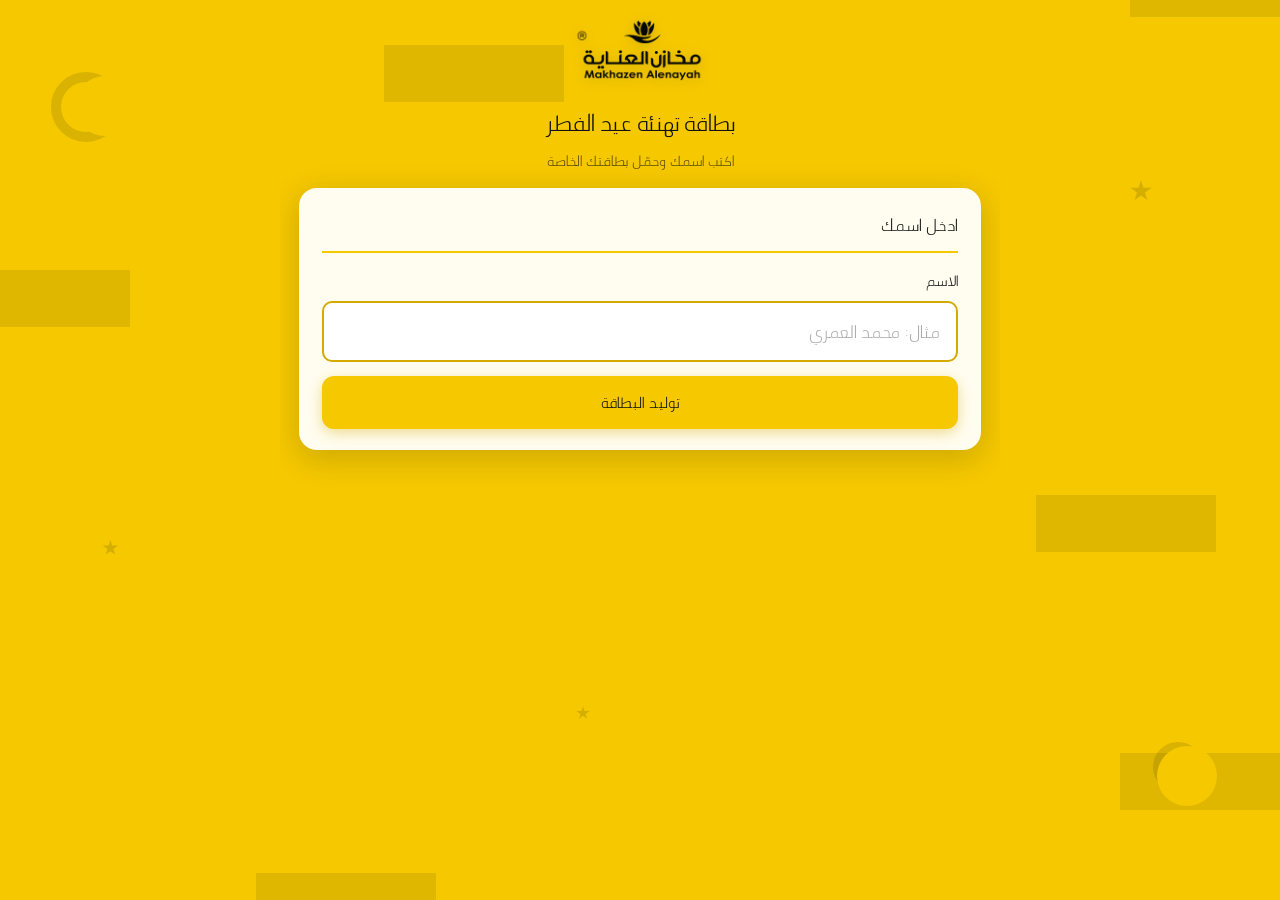
==== makhazen/index.html @ 46a2f7cf "makhazen: fix card not loading (revert card.webp→card.jpg, fix load logic + download) - revert card " ====
<!DOCTYPE html>
<html lang="ar" dir="rtl">
<head>
    <meta charset="UTF-8">
    <meta name="viewport" content="width=device-width, initial-scale=1.0">
    <title>مخازن العناية - بطاقة تهنئة عيد الفطر</title>
    <link rel="preload" href="ArbFONTS-PNU-Light.ttf" as="font" type="font/ttf" crossorigin>
    <link rel="preload" href="logob.webp" as="image">
    <link rel="stylesheet" href="styles.css">
</head>
<body>

    <!-- Decorative patterns background -->
    <div class="bg-pattern" aria-hidden="true">
        <img src="pattern-1.webp" class="pat pat-1" alt="" loading="lazy">
        <img src="pattern-2.webp" class="pat pat-2" alt="" loading="lazy">
        <img src="pattern-3.webp" class="pat pat-3" alt="" loading="lazy">
        <img src="pattern-4.webp" class="pat pat-4" alt="" loading="lazy">
        <img src="pattern-5.webp" class="pat pat-5" alt="" loading="lazy">
        <img src="pattern-6.webp" class="pat pat-6" alt="" loading="lazy">
    </div>

    <!-- Decorative crescents / stars (CSS only, no emoji) -->
    <div class="deco deco-crescent deco-c1" aria-hidden="true"></div>
    <div class="deco deco-crescent deco-c2" aria-hidden="true"></div>
    <div class="deco deco-star deco-s1" aria-hidden="true"></div>
    <div class="deco deco-star deco-s2" aria-hidden="true"></div>
    <div class="deco deco-star deco-s3" aria-hidden="true"></div>

    <div class="container">

        <!-- ══ HEADER ══ -->
        <header class="header">
            <img src="logob.webp" class="logo" alt="مخازن العناية">
            <h1 class="title">بطاقة تهنئة عيد الفطر</h1>
            <p class="subtitle">اكتب اسمك وحمّل بطاقتك الخاصة</p>
        </header>

        <!-- ══ STEP 1 : اختر الاسم ══ -->
        <div class="steps-container" id="step1">

            <div class="step active">
                <h2 class="step-title">ادخل اسمك</h2>

                <div class="name-input-group">
                    <label for="name-input">الاسم</label>
                    <input
                        id="name-input"
                        class="name-input"
                        type="text"
                        placeholder="مثال: محمد العمري"
                        autocomplete="off"
                        dir="rtl"
                    >
                </div>

<button class="btn btn-primary" onclick="generateCard()">توليد البطاقة</button>
            </div>

        </div>

        <!-- ══ STEP 2 : النتيجة (modal) ══ -->
        <div id="result-modal" class="result-modal" role="dialog" aria-modal="true" aria-label="بطاقتك جاهزة">
            <div class="result-modal-inner">
                <button class="modal-close" onclick="goBack()" aria-label="إغلاق">&#x2715;</button>
                <h2 class="step-title">بطاقتك جاهزة</h2>
                <canvas id="result-canvas" class="result-canvas"></canvas>
                <div class="action-buttons">
                    <button class="btn btn-primary" onclick="downloadCard()">تحميل البطاقة</button>
                    <button class="btn btn-secondary" onclick="goBack()">رجوع</button>
                </div>
            </div>
        </div>

    </div>

    <!-- Hidden card image used by canvas -->
    <img id="card-img" src="card.jpg" alt="" crossorigin="anonymous" style="display:none">

    <script src="script.js"></script>
</body>
</html>
---- makhazen/styles.css ----
/* ══════════════════════════════════════════════════════
   مخازن العناية – بطاقة تهنئة عيد الفطر
   Brand: Yellow #F5C800  |  Black #111111
   ══════════════════════════════════════════════════════ */

@font-face {
    font-family: 'PNUFont';
    src: url('ArbFONTS-PNU-Light.ttf') format('truetype');
    font-weight: 300 700;
    font-style: normal;
    font-display: swap;
}

/* ── Reset & tokens ── */
*, *::before, *::after { box-sizing: border-box; margin: 0; padding: 0; }

:root {
    --mk-yellow:      #F5C800;
    --mk-yellow-deep: #D4A900;
    --mk-black:       #111111;
    --mk-white:       #FFFFFF;
    --mk-card-bg:     #FFFDF0;
    --mk-shadow:      rgba(17, 17, 17, 0.18);
    --radius-card:    18px;
    --radius-btn:     12px;
    --transition:     0.3s ease;
}

/* ── Root layout: full viewport, no page scroll ── */
html, body {
    height: 100%;
    overflow: hidden;
}

body {
    font-family: 'PNUFont', 'Cairo', -apple-system, sans-serif;
    background: var(--mk-yellow);
    color: var(--mk-black);
    display: flex;
    flex-direction: column;
    position: relative;
    animation: pageOpen 0.5s cubic-bezier(.22,1,.36,1) both;
}

@keyframes pageOpen {
    from { opacity: 0; transform: scale(0.98); }
    to   { opacity: 1; transform: scale(1); }
}

/* ══ Background pattern layer ══ */
.bg-pattern {
    position: fixed;
    inset: 0;
    pointer-events: none;
    z-index: 0;
    overflow: hidden;
    opacity: 0.08;
}
.pat {
    position: absolute;
    width: 180px;
    height: auto;
    filter: brightness(0);
}
.pat-1 { top: -40px;  right: -30px; }
.pat-2 { top: 30%;    left: -50px; }
.pat-3 { bottom: 10%; right: -20px; }
.pat-4 { bottom: -30px; left: 20%; }
.pat-5 { top: 55%;    right: 5%; }
.pat-6 { top: 5%;     left: 30%; }

/* ══ CSS-only decorations: crescent + stars ══ */
.deco {
    position: fixed;
    pointer-events: none;
    z-index: 0;
}

/* Crescent = circle with inner circle overlay */
.deco-crescent {
    width: 70px;
    height: 70px;
    border-radius: 50%;
    border: 10px solid rgba(17,17,17,0.12);
    opacity: 0;
    animation: decoFadeIn 1.2s ease forwards;
}
.deco-crescent::after {
    content: '';
    position: absolute;
    top: -6px; right: -24px;
    width: 60px; height: 60px;
    border-radius: 50%;
    background: var(--mk-yellow);
}
.deco-c1 { top: 8%;  left: 4%;  animation-delay: 0.3s; }
.deco-c2 { bottom: 12%; right: 6%; width: 50px; height: 50px; animation-delay: 0.8s; }

/* Four-pointed stars */
.deco-star {
    width: 22px;
    height: 22px;
    background: rgba(17,17,17,0.14);
    clip-path: polygon(50% 0%, 61% 35%, 98% 35%, 68% 57%, 79% 91%, 50% 70%, 21% 91%, 32% 57%, 2% 35%, 39% 35%);
    opacity: 0;
    animation: decoFadeIn 1s ease forwards;
}
.deco-s1 { top: 20%;  right: 10%; animation-delay: 1.0s; }
.deco-s2 { top: 60%;  left: 8%;   animation-delay: 1.6s; width: 16px; height: 16px; }
.deco-s3 { bottom: 20%; left: 45%; animation-delay: 2.0s; width: 14px; height: 14px; }

@keyframes decoFadeIn {
    to { opacity: 1; }
}

/* ══ Main container ══ */
.container {
    position: relative;
    z-index: 1;
    flex: 1;
    display: flex;
    flex-direction: column;
    align-items: center;
    overflow-y: auto;
    scrollbar-width: none;
    padding: 1rem 1.2rem 1.2rem;
    max-width: 720px;
    width: 100%;
    margin: 0 auto;
}
.container::-webkit-scrollbar { display: none; }

/* ══ Header ══ */
.header {
    text-align: center;
    margin-bottom: 0.9rem;
    animation: slideDown 0.9s cubic-bezier(.22,1,.36,1) both;
}
.logo {
    width: 145px;
    height: auto;
    margin-bottom: 0.5rem;
    filter: drop-shadow(0 2px 6px rgba(0,0,0,0.15));
}
.title {
    font-size: 1.55rem;
    font-weight: 700;
    color: var(--mk-black);
    letter-spacing: -0.5px;
    margin-bottom: 0.15rem;
    animation: slideDown 0.9s cubic-bezier(.22,1,.36,1) both;
}
.subtitle {
    font-size: 0.95rem;
    color: rgba(17,17,17,0.65);
}

/* ══ Steps wrapper ══ */
.steps-container {
    width: 100%;
    background: var(--mk-card-bg);
    border-radius: var(--radius-card);
    padding: 1.3rem 1.4rem;
    box-shadow: 0 8px 32px var(--mk-shadow);
    display: none;
    animation: cardIn 0.6s cubic-bezier(.22,1,.36,1) both;
}
.steps-container#step1 { display: block; }

@keyframes cardIn {
    from { opacity: 0; transform: translateY(24px) scale(0.97); }
    to   { opacity: 1; transform: translateY(0)    scale(1);    }
}

/* ── Step title ── */
.step-title {
    font-size: 1.1rem;
    font-weight: 700;
    color: var(--mk-black);
    margin-bottom: 0.9rem;
    padding-bottom: 0.6rem;
    border-bottom: 2px solid var(--mk-yellow);
}

/* ── Name input ── */
.name-input-group {
    margin-bottom: 0.9rem;
}
.name-input-group label {
    display: block;
    font-size: 0.95rem;
    font-weight: 600;
    margin-bottom: 0.4rem;
    color: var(--mk-black);
}
.name-input {
    width: 100%;
    padding: 0.75rem 1rem;
    font-size: 1.15rem;
    font-family: 'PNUFont', 'Cairo', sans-serif;
    font-weight: 600;
    text-align: right;
    background: var(--mk-white);
    border: 2px solid #D4A900;
    border-radius: 10px;
    color: var(--mk-black);
    transition: border-color var(--transition), box-shadow var(--transition);
    outline: none;
}
.name-input::placeholder { color: rgba(17,17,17,0.35); }
.name-input:focus {
    border-color: var(--mk-black);
    box-shadow: 0 0 0 3px rgba(245,200,0,0.4);
}

/* ── Card preview (step 1) ── */
.preview-wrap {
    margin-bottom: 1rem;
    border-radius: 12px;
    overflow: hidden;
    box-shadow: 0 4px 16px var(--mk-shadow);
    max-width: 340px;
    margin-left: auto;
    margin-right: auto;
}
.card-preview {
    width: 100%;
    display: block;
    opacity: 0.85;
}

/* ── Result modal ── */
.result-modal {
    display: none;
    position: fixed;
    inset: 0;
    z-index: 999;
    background: rgba(0,0,0,0.65);
    align-items: center;
    justify-content: center;
    padding: 1.5rem;
}
.result-modal.open {
    display: flex;
    animation: fadeIn 0.25s ease both;
}
@keyframes fadeIn {
    from { opacity: 0; }
    to   { opacity: 1; }
}
.result-modal-inner {
    background: var(--mk-white);
    border-radius: 16px;
    padding: 1.5rem;
    width: 100%;
    max-width: 420px;
    max-height: 90vh;
    display: flex;
    flex-direction: column;
    position: relative;
    box-shadow: 0 8px 40px rgba(0,0,0,0.35);
    animation: slideUp 0.3s cubic-bezier(.22,1,.36,1) both;
}
.modal-close {
    position: absolute;
    top: 0.75rem;
    left: 0.75rem;
    width: 2rem;
    height: 2rem;
    border: none;
    background: rgba(0,0,0,0.08);
    border-radius: 50%;
    font-size: 1rem;
    line-height: 1;
    cursor: pointer;
    display: flex;
    align-items: center;
    justify-content: center;
    transition: background var(--transition);
}
.modal-close:hover { background: rgba(0,0,0,0.18); }
.result-modal-inner .result-canvas {
    flex: 1 1 auto;
    min-height: 0;
    object-fit: contain;
}
.result-modal-inner .action-buttons {
    flex-shrink: 0;
}
@keyframes slideUp {
    from { opacity: 0; transform: translateY(30px); }
    to   { opacity: 1; transform: translateY(0); }
}

/* ── Result canvas ── */
.result-canvas {
    width: 100%;
    height: auto;
    display: block;
    border-radius: 12px;
    margin-bottom: 1rem;
    box-shadow: 0 4px 20px var(--mk-shadow);
}
.result-modal.open .result-canvas {
    animation: canvasReveal 0.55s cubic-bezier(.22,1,.36,1) both;
}
@keyframes canvasReveal {
    from { opacity: 0; transform: scale(0.94); }
    to   { opacity: 1; transform: scale(1); }
}

/* ══ Buttons ══ */
.btn {
    display: inline-flex;
    align-items: center;
    justify-content: center;
    padding: 0.75rem 1.8rem;
    font-size: 1rem;
    font-family: 'PNUFont', 'Cairo', sans-serif;
    font-weight: 700;
    border: none;
    border-radius: var(--radius-btn);
    cursor: pointer;
    transition: all var(--transition);
    letter-spacing: 0.2px;
}
.btn-primary {
    width: 100%;
    background: var(--mk-yellow);
    color: var(--mk-black);
    box-shadow: 0 4px 14px rgba(212,169,0,0.4);
}
.btn-primary:hover {
    background: var(--mk-yellow-deep);
    transform: translateY(-2px);
    box-shadow: 0 6px 18px rgba(212,169,0,0.5);
}
.btn-primary:disabled {
    opacity: 0.5;
    cursor: not-allowed;
    transform: none;
}
.btn-secondary {
    width: 100%;
    background: transparent;
    color: var(--mk-black);
    border: 2px solid var(--mk-yellow-deep);
    margin-top: 0.6rem;
}
.btn-secondary:hover {
    background: rgba(245,200,0,0.15);
}

.action-buttons {
    display: flex;
    flex-direction: column;
    gap: 0;
}

/* ══ Keyframes ══ */
@keyframes slideDown {
    from { opacity: 0; transform: translateY(-20px); }
    to   { opacity: 1; transform: translateY(0); }
}

/* ══ Responsive tweaks ══ */
@media (max-width: 480px) {
    .title  { font-size: 1.25rem; }
    .logo   { width: 110px; }
    .steps-container { padding: 1rem; }
}
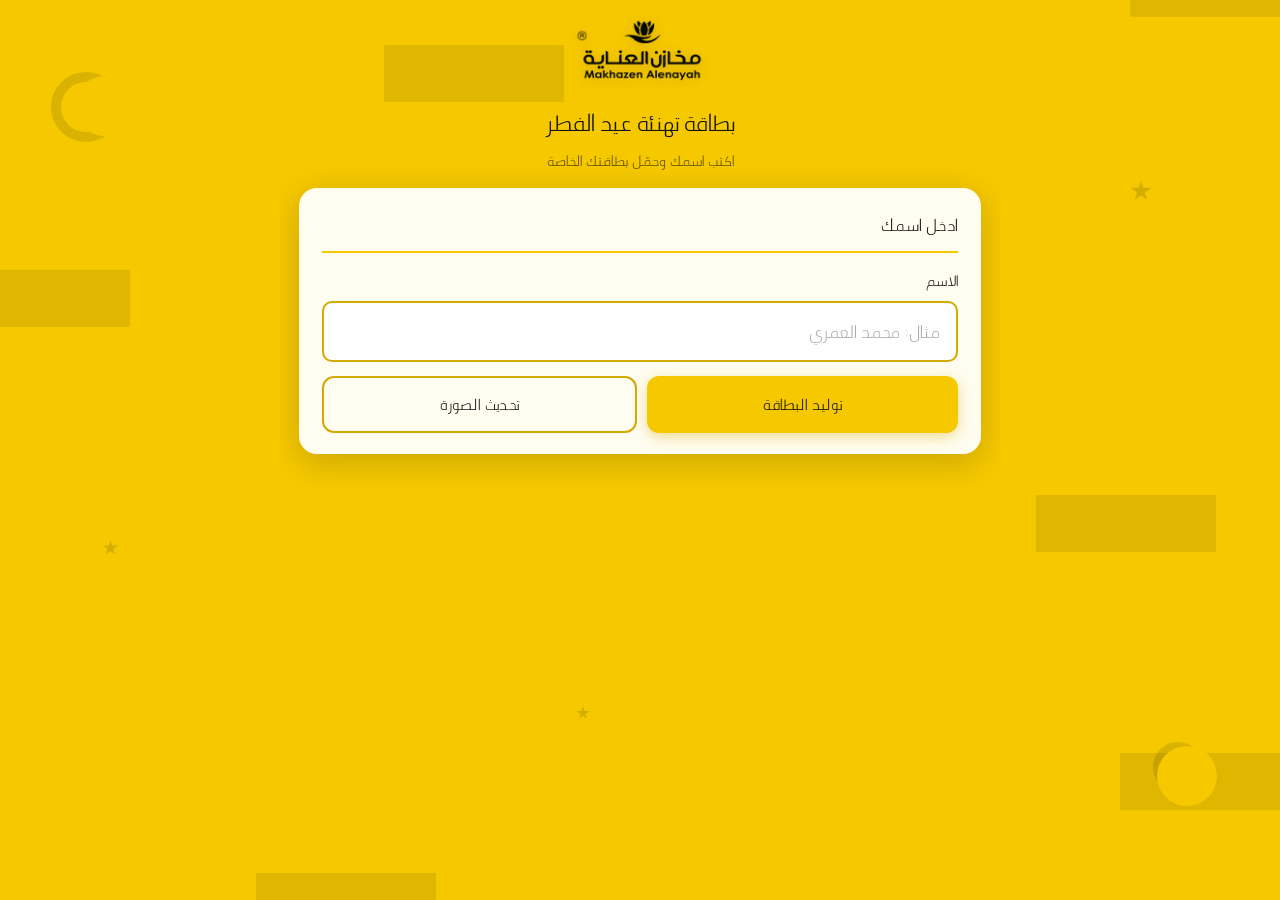
==== commit f21d1e20: "إضافة auto-shrink للخط + زرار تحديث الصورة + cache-bust لـ script.js" ====
--- a/makhazen/index.html
+++ b/makhazen/index.html
@@ -54,7 +54,10 @@
                     >
                 </div>
 
-<button class="btn btn-primary" onclick="generateCard()">توليد البطاقة</button>
+                <div class="cache-row">
+                    <button class="btn btn-primary" onclick="generateCard()">توليد البطاقة</button>
+                    <button class="btn btn-secondary" onclick="clearImageCache()">تحديث الصورة</button>
+                </div>
             </div>
 
         </div>
@@ -75,8 +78,8 @@
     </div>
 
     <!-- Hidden card image used by canvas -->
-    <img id="card-img" src="card.jpg" alt="" crossorigin="anonymous" style="display:none">
+    <img id="card-img" src="cardeid.webp" alt="" crossorigin="anonymous" style="display:none">
 
-    <script src="script.js"></script>
+    <script src="script.js?v=2"></script>
 </body>
 </html>
--- a/makhazen/styles.css
+++ b/makhazen/styles.css
@@ -357,6 +357,14 @@
     gap: 0;
 }
 
+.cache-row {
+    display: flex;
+    gap: 0.6rem;
+    width: 100%;
+}
+.cache-row .btn-primary  { flex: 1; width: auto; }
+.cache-row .btn-secondary { flex: 1; width: auto; margin-top: 0; }
+
 /* ══ Keyframes ══ */
 @keyframes slideDown {
     from { opacity: 0; transform: translateY(-20px); }
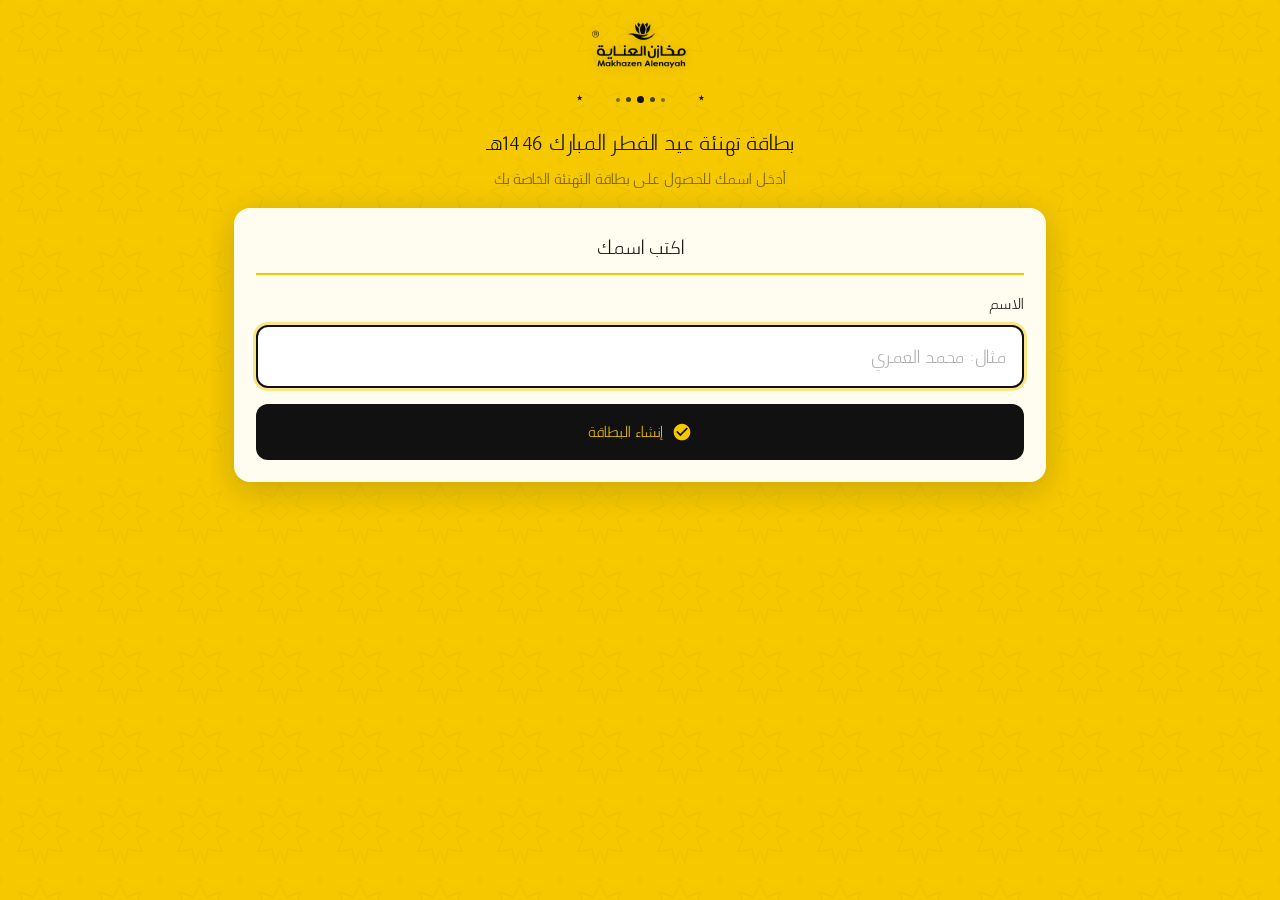
==== commit c03560cc: "إعادة بناء مخازن على هيكل wida (step1/step2 inline، animations، هوية مخازن)" ====
--- a/makhazen/index.html
+++ b/makhazen/index.html
@@ -10,76 +10,91 @@
 </head>
 <body>
 
-    <!-- Decorative patterns background -->
-    <div class="bg-pattern" aria-hidden="true">
-        <img src="pattern-1.webp" class="pat pat-1" alt="" loading="lazy">
-        <img src="pattern-2.webp" class="pat pat-2" alt="" loading="lazy">
-        <img src="pattern-3.webp" class="pat pat-3" alt="" loading="lazy">
-        <img src="pattern-4.webp" class="pat pat-4" alt="" loading="lazy">
-        <img src="pattern-5.webp" class="pat pat-5" alt="" loading="lazy">
-        <img src="pattern-6.webp" class="pat pat-6" alt="" loading="lazy">
-    </div>
-
-    <!-- Decorative crescents / stars (CSS only, no emoji) -->
-    <div class="deco deco-crescent deco-c1" aria-hidden="true"></div>
-    <div class="deco deco-crescent deco-c2" aria-hidden="true"></div>
-    <div class="deco deco-star deco-s1" aria-hidden="true"></div>
-    <div class="deco deco-star deco-s2" aria-hidden="true"></div>
-    <div class="deco deco-star deco-s3" aria-hidden="true"></div>
-
     <div class="container">
 
         <!-- ══ HEADER ══ -->
-        <header class="header">
+        <div class="header">
             <img src="logob.webp" class="logo" alt="مخازن العناية">
-            <h1 class="title">بطاقة تهنئة عيد الفطر</h1>
-            <p class="subtitle">اكتب اسمك وحمّل بطاقتك الخاصة</p>
-        </header>
 
-        <!-- ══ STEP 1 : اختر الاسم ══ -->
-        <div class="steps-container" id="step1">
+            <div class="eid-deco" aria-hidden="true">
+                <svg class="eid-crescent" viewBox="0 0 60 60" xmlns="http://www.w3.org/2000/svg">
+                    <path d="M38 10 A20 20 0 1 0 38 50 A14 14 0 1 1 38 10Z" fill="currentColor"/>
+                    <polygon points="47,18 48.5,23 53.5,23 49.5,26 51,31 47,28 43,31 44.5,26 40.5,23 45.5,23" fill="currentColor"/>
+                </svg>
+                <span class="eid-dots">
+                    <span></span><span></span><span></span>
+                    <span></span><span></span>
+                </span>
+                <svg class="eid-crescent eid-crescent--flip" viewBox="0 0 60 60" xmlns="http://www.w3.org/2000/svg">
+                    <path d="M38 10 A20 20 0 1 0 38 50 A14 14 0 1 1 38 10Z" fill="currentColor"/>
+                    <polygon points="47,18 48.5,23 53.5,23 49.5,26 51,31 47,28 43,31 44.5,26 40.5,23 45.5,23" fill="currentColor"/>
+                </svg>
+            </div>
 
-            <div class="step active">
-                <h2 class="step-title">ادخل اسمك</h2>
+            <h1 class="title">بطاقة تهنئة عيد الفطر المبارك 1446هـ</h1>
+            <p class="subtitle">أدخل اسمك للحصول على بطاقة التهنئة الخاصة بك</p>
+        </div>
+
+        <!-- ══ STEPS ══ -->
+        <div class="steps-container">
+
+            <!-- Step 1: Name input -->
+            <div class="step active" id="step1">
+                <h2 class="step-title">اكتب اسمك</h2>
 
                 <div class="name-input-group">
                     <label for="name-input">الاسم</label>
                     <input
+                        type="text"
                         id="name-input"
                         class="name-input"
-                        type="text"
                         placeholder="مثال: محمد العمري"
                         autocomplete="off"
                         dir="rtl"
+                        autofocus
                     >
                 </div>
 
-                <div class="cache-row">
-                    <button class="btn btn-primary" onclick="generateCard()">توليد البطاقة</button>
-                    <button class="btn btn-secondary" onclick="clearImageCache()">تحديث الصورة</button>
+                <button class="btn btn-primary" onclick="generateCard()">
+                    <svg width="20" height="20" viewBox="0 0 24 24" fill="currentColor">
+                        <path d="M12 2C6.48 2 2 6.48 2 12s4.48 10 10 10 10-4.48 10-10S17.52 2 12 2zm-2 15l-5-5 1.41-1.41L10 14.17l7.59-7.59L19 8l-9 9z"/>
+                    </svg>
+                    إنشاء البطاقة
+                </button>
+            </div>
+
+            <!-- Step 2: Result -->
+            <div class="step" id="step2">
+                <h2 class="step-title">بطاقتك جاهزة!</h2>
+
+                <div class="result-container">
+                    <div class="canvas-wrapper">
+                        <canvas id="result-canvas"></canvas>
+                    </div>
+
+                    <div class="buttons-row">
+                        <button class="btn btn-secondary" onclick="goBack()">
+                            <svg width="20" height="20" viewBox="0 0 24 24" fill="currentColor">
+                                <path d="M20 11H7.83l5.59-5.59L12 4l-8 8 8 8 1.41-1.41L7.83 13H20v-2z"/>
+                            </svg>
+                            رجوع
+                        </button>
+                        <button class="btn btn-primary" onclick="downloadCard()">
+                            <svg width="20" height="20" viewBox="0 0 24 24" fill="currentColor">
+                                <path d="M19 12v7H5v-7H3v7c0 1.1.9 2 2 2h14c1.1 0 2-.9 2-2v-7h-2zm-6 .67l2.59-2.58L17 11.5l-5 5-5-5 1.41-1.41L11 12.67V3h2z"/>
+                            </svg>
+                            تحميل البطاقة
+                        </button>
+                    </div>
                 </div>
             </div>
 
         </div>
-
-        <!-- ══ STEP 2 : النتيجة (modal) ══ -->
-        <div id="result-modal" class="result-modal" role="dialog" aria-modal="true" aria-label="بطاقتك جاهزة">
-            <div class="result-modal-inner">
-                <button class="modal-close" onclick="goBack()" aria-label="إغلاق">&#x2715;</button>
-                <h2 class="step-title">بطاقتك جاهزة</h2>
-                <canvas id="result-canvas" class="result-canvas"></canvas>
-                <div class="action-buttons">
-                    <button class="btn btn-primary" onclick="downloadCard()">تحميل البطاقة</button>
-                    <button class="btn btn-secondary" onclick="goBack()">رجوع</button>
-                </div>
-            </div>
-        </div>
-
     </div>
 
     <!-- Hidden card image used by canvas -->
-    <img id="card-img" src="cardeid.webp" alt="" crossorigin="anonymous" style="display:none">
+    <img id="card-img" class="hidden" src="cardeid.webp" alt="" crossorigin="anonymous">
 
-    <script src="script.js?v=2"></script>
+    <script src="script.js?v=5"></script>
 </body>
 </html>
--- a/makhazen/styles.css
+++ b/makhazen/styles.css
@@ -11,8 +11,11 @@
     font-display: swap;
 }
 
-/* ── Reset & tokens ── */
-*, *::before, *::after { box-sizing: border-box; margin: 0; padding: 0; }
+* {
+    margin: 0;
+    padding: 0;
+    box-sizing: border-box;
+}
 
 :root {
     --mk-yellow:      #F5C800;
@@ -21,359 +24,298 @@
     --mk-white:       #FFFFFF;
     --mk-card-bg:     #FFFDF0;
     --mk-shadow:      rgba(17, 17, 17, 0.18);
-    --radius-card:    18px;
-    --radius-btn:     12px;
-    --transition:     0.3s ease;
-}
-
-/* ── Root layout: full viewport, no page scroll ── */
-html, body {
-    height: 100%;
-    overflow: hidden;
 }
 
 body {
     font-family: 'PNUFont', 'Cairo', -apple-system, sans-serif;
     background: var(--mk-yellow);
     color: var(--mk-black);
+    height: 100dvh;
+    overflow: hidden;
+    line-height: 1.6;
+    position: relative;
     display: flex;
     flex-direction: column;
-    position: relative;
-    animation: pageOpen 0.5s cubic-bezier(.22,1,.36,1) both;
-}
-
-@keyframes pageOpen {
-    from { opacity: 0; transform: scale(0.98); }
-    to   { opacity: 1; transform: scale(1); }
-}
-
-/* ══ Background pattern layer ══ */
-.bg-pattern {
+}
+
+/* ── Islamic geometric background pattern ── */
+body::before {
+    content: '';
     position: fixed;
     inset: 0;
     pointer-events: none;
     z-index: 0;
-    overflow: hidden;
-    opacity: 0.08;
-}
-.pat {
-    position: absolute;
-    width: 180px;
-    height: auto;
-    filter: brightness(0);
-}
-.pat-1 { top: -40px;  right: -30px; }
-.pat-2 { top: 30%;    left: -50px; }
-.pat-3 { bottom: 10%; right: -20px; }
-.pat-4 { bottom: -30px; left: 20%; }
-.pat-5 { top: 55%;    right: 5%; }
-.pat-6 { top: 5%;     left: 30%; }
-
-/* ══ CSS-only decorations: crescent + stars ══ */
-.deco {
-    position: fixed;
-    pointer-events: none;
-    z-index: 0;
-}
-
-/* Crescent = circle with inner circle overlay */
-.deco-crescent {
-    width: 70px;
-    height: 70px;
-    border-radius: 50%;
-    border: 10px solid rgba(17,17,17,0.12);
-    opacity: 0;
-    animation: decoFadeIn 1.2s ease forwards;
-}
-.deco-crescent::after {
-    content: '';
-    position: absolute;
-    top: -6px; right: -24px;
-    width: 60px; height: 60px;
-    border-radius: 50%;
-    background: var(--mk-yellow);
-}
-.deco-c1 { top: 8%;  left: 4%;  animation-delay: 0.3s; }
-.deco-c2 { bottom: 12%; right: 6%; width: 50px; height: 50px; animation-delay: 0.8s; }
-
-/* Four-pointed stars */
-.deco-star {
-    width: 22px;
-    height: 22px;
-    background: rgba(17,17,17,0.14);
-    clip-path: polygon(50% 0%, 61% 35%, 98% 35%, 68% 57%, 79% 91%, 50% 70%, 21% 91%, 32% 57%, 2% 35%, 39% 35%);
-    opacity: 0;
-    animation: decoFadeIn 1s ease forwards;
-}
-.deco-s1 { top: 20%;  right: 10%; animation-delay: 1.0s; }
-.deco-s2 { top: 60%;  left: 8%;   animation-delay: 1.6s; width: 16px; height: 16px; }
-.deco-s3 { bottom: 20%; left: 45%; animation-delay: 2.0s; width: 14px; height: 14px; }
-
-@keyframes decoFadeIn {
-    to { opacity: 1; }
-}
-
-/* ══ Main container ══ */
+    opacity: 0.055;
+    background-image: url("data:image/svg+xml,%3Csvg xmlns='http://www.w3.org/2000/svg' width='80' height='80'%3E%3Cg fill='none' stroke='%23111111' stroke-width='0.8'%3E%3Cpolygon points='40,4 47,17 61,12 56,26 70,31 57,38 62,52 48,49 45,63 40,51 35,63 32,49 18,52 23,38 10,31 24,26 19,12 33,17' /%3E%3Cpolygon points='40,22 49,31 40,40 31,31' /%3E%3Ccircle cx='0'  cy='0'  r='2'/%3E%3Ccircle cx='80' cy='0'  r='2'/%3E%3Ccircle cx='0'  cy='80' r='2'/%3E%3Ccircle cx='80' cy='80' r='2'/%3E%3Ccircle cx='40' cy='0'  r='1.2'/%3E%3Ccircle cx='40' cy='80' r='1.2'/%3E%3Ccircle cx='0'  cy='40' r='1.2'/%3E%3Ccircle cx='80' cy='40' r='1.2'/%3E%3C/g%3E%3C/svg%3E");
+    background-size: 80px 80px;
+    background-repeat: repeat;
+}
+
 .container {
     position: relative;
     z-index: 1;
     flex: 1;
     display: flex;
     flex-direction: column;
-    align-items: center;
     overflow-y: auto;
-    scrollbar-width: none;
-    padding: 1rem 1.2rem 1.2rem;
-    max-width: 720px;
+    max-width: 860px;
     width: 100%;
     margin: 0 auto;
+    padding: 1.2rem 1.5rem;
+    scrollbar-width: none;
 }
 .container::-webkit-scrollbar { display: none; }
 
 /* ══ Header ══ */
 .header {
     text-align: center;
-    margin-bottom: 0.9rem;
-    animation: slideDown 0.9s cubic-bezier(.22,1,.36,1) both;
-}
+    margin-bottom: 1rem;
+}
+
 .logo {
-    width: 145px;
+    width: 110px;
     height: auto;
-    margin-bottom: 0.5rem;
+    margin-bottom: 0.6rem;
+    animation: eidFadeDown .9s cubic-bezier(.22,1,.36,1) .1s both;
     filter: drop-shadow(0 2px 6px rgba(0,0,0,0.15));
 }
+
+.eid-deco {
+    display: flex;
+    align-items: center;
+    justify-content: center;
+    gap: 16px;
+    margin-bottom: 0.7rem;
+    opacity: 0.65;
+    animation: eidFadeIn .8s ease .4s both;
+}
+
+.eid-crescent {
+    width: 26px;
+    height: 26px;
+    color: var(--mk-black);
+    flex-shrink: 0;
+    animation: crescentFloat 4s ease-in-out infinite;
+}
+.eid-crescent--flip {
+    transform: scaleX(-1);
+    animation: crescentFloatFlip 4s ease-in-out .6s infinite;
+}
+
+.eid-dots {
+    display: flex;
+    align-items: center;
+    gap: 6px;
+    animation: dotsShimmer 3s ease-in-out infinite;
+}
+.eid-dots span {
+    display: block;
+    border-radius: 50%;
+    background: var(--mk-black);
+}
+.eid-dots span:nth-child(1),
+.eid-dots span:nth-child(5) { width: 4px; height: 4px; opacity: .5; }
+.eid-dots span:nth-child(2),
+.eid-dots span:nth-child(4) { width: 5px; height: 5px; opacity: .75; }
+.eid-dots span:nth-child(3)  { width: 7px; height: 7px; opacity: 1; }
+
 .title {
-    font-size: 1.55rem;
+    font-size: 1.45rem;
     font-weight: 700;
     color: var(--mk-black);
-    letter-spacing: -0.5px;
-    margin-bottom: 0.15rem;
-    animation: slideDown 0.9s cubic-bezier(.22,1,.36,1) both;
-}
+    margin-bottom: 0.3rem;
+    letter-spacing: -0.3px;
+    animation: eidFadeUp .9s cubic-bezier(.22,1,.36,1) .55s both;
+}
+
 .subtitle {
-    font-size: 0.95rem;
-    color: rgba(17,17,17,0.65);
-}
-
-/* ══ Steps wrapper ══ */
+    font-size: 1rem;
+    color: rgba(17,17,17,0.6);
+    animation: eidFadeUp .9s cubic-bezier(.22,1,.36,1) .7s both;
+}
+
+/* ══ Steps container ══ */
 .steps-container {
-    width: 100%;
     background: var(--mk-card-bg);
-    border-radius: var(--radius-card);
-    padding: 1.3rem 1.4rem;
+    border-radius: 16px;
+    padding: 1.4rem;
     box-shadow: 0 8px 32px var(--mk-shadow);
+    animation: eidScaleIn .8s cubic-bezier(.22,1,.36,1) .85s both;
+}
+
+.step {
     display: none;
-    animation: cardIn 0.6s cubic-bezier(.22,1,.36,1) both;
-}
-.steps-container#step1 { display: block; }
-
-@keyframes cardIn {
-    from { opacity: 0; transform: translateY(24px) scale(0.97); }
-    to   { opacity: 1; transform: translateY(0)    scale(1);    }
-}
-
-/* ── Step title ── */
+}
+.step.active {
+    display: block;
+    animation: fadeIn 0.4s ease-in;
+}
+
+@keyframes fadeIn {
+    from { opacity: 0; transform: translateY(20px); }
+    to   { opacity: 1; transform: translateY(0); }
+}
+
 .step-title {
-    font-size: 1.1rem;
+    font-size: 1.3rem;
     font-weight: 700;
-    color: var(--mk-black);
-    margin-bottom: 0.9rem;
+    margin-bottom: 1rem;
+    text-align: center;
+    color: var(--mk-black);
     padding-bottom: 0.6rem;
     border-bottom: 2px solid var(--mk-yellow);
 }
 
-/* ── Name input ── */
+/* ══ Name input ══ */
 .name-input-group {
-    margin-bottom: 0.9rem;
+    margin-bottom: 1rem;
 }
 .name-input-group label {
     display: block;
-    font-size: 0.95rem;
+    font-size: 1rem;
     font-weight: 600;
-    margin-bottom: 0.4rem;
+    margin-bottom: 0.5rem;
     color: var(--mk-black);
 }
 .name-input {
     width: 100%;
     padding: 0.75rem 1rem;
-    font-size: 1.15rem;
+    font-size: 1.2rem;
     font-family: 'PNUFont', 'Cairo', sans-serif;
     font-weight: 600;
     text-align: right;
     background: var(--mk-white);
     border: 2px solid #D4A900;
-    border-radius: 10px;
-    color: var(--mk-black);
-    transition: border-color var(--transition), box-shadow var(--transition);
+    border-radius: 12px;
+    color: var(--mk-black);
+    transition: all 0.3s;
     outline: none;
 }
 .name-input::placeholder { color: rgba(17,17,17,0.35); }
 .name-input:focus {
     border-color: var(--mk-black);
-    box-shadow: 0 0 0 3px rgba(245,200,0,0.4);
-}
-
-/* ── Card preview (step 1) ── */
-.preview-wrap {
-    margin-bottom: 1rem;
-    border-radius: 12px;
-    overflow: hidden;
-    box-shadow: 0 4px 16px var(--mk-shadow);
-    max-width: 340px;
-    margin-left: auto;
-    margin-right: auto;
-}
-.card-preview {
-    width: 100%;
-    display: block;
-    opacity: 0.85;
-}
-
-/* ── Result modal ── */
-.result-modal {
-    display: none;
-    position: fixed;
-    inset: 0;
-    z-index: 999;
-    background: rgba(0,0,0,0.65);
-    align-items: center;
-    justify-content: center;
-    padding: 1.5rem;
-}
-.result-modal.open {
-    display: flex;
-    animation: fadeIn 0.25s ease both;
-}
-@keyframes fadeIn {
-    from { opacity: 0; }
-    to   { opacity: 1; }
-}
-.result-modal-inner {
-    background: var(--mk-white);
-    border-radius: 16px;
-    padding: 1.5rem;
-    width: 100%;
-    max-width: 420px;
-    max-height: 90vh;
-    display: flex;
-    flex-direction: column;
-    position: relative;
-    box-shadow: 0 8px 40px rgba(0,0,0,0.35);
-    animation: slideUp 0.3s cubic-bezier(.22,1,.36,1) both;
-}
-.modal-close {
-    position: absolute;
-    top: 0.75rem;
-    left: 0.75rem;
-    width: 2rem;
-    height: 2rem;
-    border: none;
-    background: rgba(0,0,0,0.08);
-    border-radius: 50%;
-    font-size: 1rem;
-    line-height: 1;
-    cursor: pointer;
-    display: flex;
-    align-items: center;
-    justify-content: center;
-    transition: background var(--transition);
-}
-.modal-close:hover { background: rgba(0,0,0,0.18); }
-.result-modal-inner .result-canvas {
-    flex: 1 1 auto;
-    min-height: 0;
-    object-fit: contain;
-}
-.result-modal-inner .action-buttons {
-    flex-shrink: 0;
-}
-@keyframes slideUp {
-    from { opacity: 0; transform: translateY(30px); }
-    to   { opacity: 1; transform: translateY(0); }
-}
-
-/* ── Result canvas ── */
-.result-canvas {
-    width: 100%;
-    height: auto;
-    display: block;
-    border-radius: 12px;
-    margin-bottom: 1rem;
-    box-shadow: 0 4px 20px var(--mk-shadow);
-}
-.result-modal.open .result-canvas {
-    animation: canvasReveal 0.55s cubic-bezier(.22,1,.36,1) both;
-}
-@keyframes canvasReveal {
-    from { opacity: 0; transform: scale(0.94); }
-    to   { opacity: 1; transform: scale(1); }
+    box-shadow: 0 0 0 3px rgba(245,200,0,0.45);
 }
 
 /* ══ Buttons ══ */
 .btn {
+    padding: 0.85rem 1.6rem;
+    font-size: 1rem;
+    font-weight: 700;
+    font-family: 'PNUFont', 'Cairo', sans-serif;
+    border: none;
+    border-radius: 12px;
+    cursor: pointer;
+    transition: all 0.3s;
     display: inline-flex;
     align-items: center;
     justify-content: center;
-    padding: 0.75rem 1.8rem;
-    font-size: 1rem;
-    font-family: 'PNUFont', 'Cairo', sans-serif;
-    font-weight: 700;
-    border: none;
-    border-radius: var(--radius-btn);
-    cursor: pointer;
-    transition: all var(--transition);
-    letter-spacing: 0.2px;
-}
+    gap: 0.6rem;
+}
+
 .btn-primary {
+    background: var(--mk-black);
+    color: var(--mk-yellow);
     width: 100%;
-    background: var(--mk-yellow);
-    color: var(--mk-black);
-    box-shadow: 0 4px 14px rgba(212,169,0,0.4);
 }
 .btn-primary:hover {
-    background: var(--mk-yellow-deep);
     transform: translateY(-2px);
-    box-shadow: 0 6px 18px rgba(212,169,0,0.5);
+    box-shadow: 0 8px 24px rgba(17,17,17,0.35);
 }
 .btn-primary:disabled {
     opacity: 0.5;
     cursor: not-allowed;
     transform: none;
 }
+
 .btn-secondary {
-    width: 100%;
-    background: transparent;
+    background: var(--mk-yellow);
     color: var(--mk-black);
     border: 2px solid var(--mk-yellow-deep);
-    margin-top: 0.6rem;
 }
 .btn-secondary:hover {
-    background: rgba(245,200,0,0.15);
-}
-
-.action-buttons {
-    display: flex;
-    flex-direction: column;
-    gap: 0;
-}
-
-.cache-row {
-    display: flex;
-    gap: 0.6rem;
-    width: 100%;
-}
-.cache-row .btn-primary  { flex: 1; width: auto; }
-.cache-row .btn-secondary { flex: 1; width: auto; margin-top: 0; }
+    background: var(--mk-yellow-deep);
+    transform: translateY(-2px);
+}
+
+/* ══ Result step ══ */
+.result-container {
+    text-align: center;
+}
+
+.canvas-wrapper {
+    background: rgba(17,17,17,0.06);
+    border-radius: 16px;
+    padding: 0.75rem;
+    margin-bottom: 1.2rem;
+    display: inline-block;
+    max-width: 100%;
+}
+
+#result-canvas {
+    max-width: 100%;
+    max-height: 65vh;
+    width: auto;
+    height: auto;
+    border-radius: 12px;
+    box-shadow: 0 8px 32px var(--mk-shadow);
+    display: block;
+}
+
+.buttons-row {
+    display: flex;
+    gap: 0.8rem;
+}
+.buttons-row .btn {
+    flex: 1;
+    width: auto;
+}
+
+.hidden { display: none; }
+
+/* ══ Step 2 animations ══ */
+#step2.active .canvas-wrapper {
+    animation: eidScaleIn .55s cubic-bezier(.22,1,.36,1) both;
+}
+#step2.active .buttons-row {
+    animation: eidFadeUp .5s ease .25s both;
+}
 
 /* ══ Keyframes ══ */
-@keyframes slideDown {
-    from { opacity: 0; transform: translateY(-20px); }
+@keyframes eidFadeDown {
+    from { opacity: 0; transform: translateY(-28px); }
     to   { opacity: 1; transform: translateY(0); }
 }
-
-/* ══ Responsive tweaks ══ */
+@keyframes eidFadeUp {
+    from { opacity: 0; transform: translateY(28px); }
+    to   { opacity: 1; transform: translateY(0); }
+}
+@keyframes eidFadeIn {
+    from { opacity: 0; }
+    to   { opacity: 1; }
+}
+@keyframes eidScaleIn {
+    from { opacity: 0; transform: scale(0.92); }
+    to   { opacity: 1; transform: scale(1); }
+}
+@keyframes crescentFloat {
+    0%, 100% { transform: translateY(0); }
+    50%       { transform: translateY(-5px); }
+}
+@keyframes crescentFloatFlip {
+    0%, 100% { transform: scaleX(-1) translateY(0); }
+    50%       { transform: scaleX(-1) translateY(-5px); }
+}
+@keyframes dotsShimmer {
+    0%, 100% { opacity: 0.65; }
+    50%       { opacity: 1; }
+}
+
+/* ══ Responsive ══ */
 @media (max-width: 480px) {
-    .title  { font-size: 1.25rem; }
-    .logo   { width: 110px; }
+    .title  { font-size: 1.15rem; }
+    .logo   { width: 90px; }
     .steps-container { padding: 1rem; }
-}
+    .buttons-row { flex-direction: column; }
+    #result-canvas { max-height: 55vh; }
+}
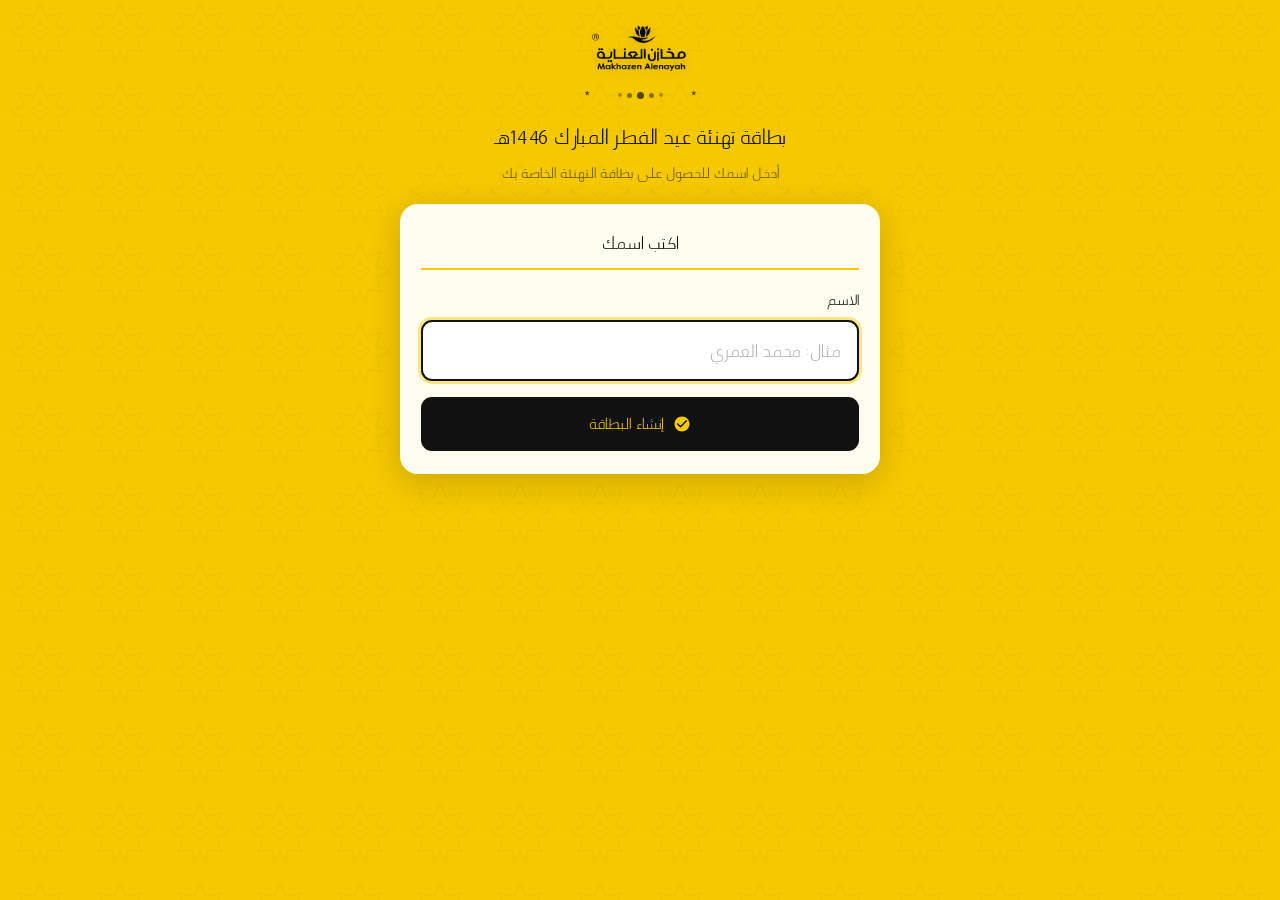
==== commit e75abb15: "refactor: دمج CSS/JS في ملف HTML واحد وإصلاح layout المكسور" ====
--- a/makhazen/index.html
+++ b/makhazen/index.html
@@ -1,100 +1,460 @@
 <!DOCTYPE html>
 <html lang="ar" dir="rtl">
 <head>
-    <meta charset="UTF-8">
-    <meta name="viewport" content="width=device-width, initial-scale=1.0">
-    <title>مخازن العناية - بطاقة تهنئة عيد الفطر</title>
-    <link rel="preload" href="ArbFONTS-PNU-Light.ttf" as="font" type="font/ttf" crossorigin>
-    <link rel="preload" href="logob.webp" as="image">
-    <link rel="stylesheet" href="styles.css">
+<meta charset="UTF-8">
+<meta name="viewport" content="width=device-width, initial-scale=1.0">
+<title>مخازن العناية - بطاقة تهنئة عيد الفطر</title>
+<style>
+/* ══════════════════════════════════
+   مخازن العناية  |  #F5C800  #111111
+   ══════════════════════════════════ */
+@font-face {
+    font-family: 'PNU';
+    src: url('ArbFONTS-PNU-Light.ttf') format('truetype');
+    font-weight: 300 700;
+    font-display: swap;
+}
+
+*, *::before, *::after { box-sizing: border-box; margin: 0; padding: 0; }
+
+html, body {
+    height: 100%;
+}
+
+body {
+    font-family: 'PNU', 'Cairo', sans-serif;
+    background: #F5C800;
+    color: #111;
+    display: flex;
+    flex-direction: column;
+    align-items: center;
+    min-height: 100%;
+    padding: 1.4rem 1rem 1.6rem;
+}
+
+/* ── geometric tile pattern ── */
+body::before {
+    content: '';
+    position: fixed;
+    inset: 0;
+    pointer-events: none;
+    z-index: 0;
+    opacity: 0.05;
+    background-image: url("data:image/svg+xml,%3Csvg xmlns='http://www.w3.org/2000/svg' width='80' height='80'%3E%3Cg fill='none' stroke='%23111' stroke-width='0.9'%3E%3Cpolygon points='40,4 47,17 61,12 56,26 70,31 57,38 62,52 48,49 45,63 40,51 35,63 32,49 18,52 23,38 10,31 24,26 19,12 33,17'/%3E%3Cpolygon points='40,22 49,31 40,40 31,31'/%3E%3C/g%3E%3C/svg%3E");
+    background-size: 80px 80px;
+}
+
+/* ── wrapper ── */
+.wrap {
+    position: relative;
+    z-index: 1;
+    width: 100%;
+    max-width: 480px;
+    display: flex;
+    flex-direction: column;
+    align-items: center;
+    gap: 1.1rem;
+}
+
+/* ══ HEADER ══ */
+.header {
+    text-align: center;
+    animation: fadeDown .8s cubic-bezier(.22,1,.36,1) both;
+}
+
+.logo {
+    width: 110px;
+    height: auto;
+    display: block;
+    margin: 0 auto .65rem;
+    filter: drop-shadow(0 2px 5px rgba(0,0,0,.12));
+}
+
+/* ── crescent + dots decoration ── */
+.deco {
+    display: flex;
+    align-items: center;
+    justify-content: center;
+    gap: 12px;
+    margin-bottom: .55rem;
+    opacity: .7;
+}
+
+.deco svg {
+    width: 24px;
+    height: 24px;
+    color: #111;
+    flex-shrink: 0;
+    animation: floatUp 4s ease-in-out infinite;
+}
+.deco svg:last-child {
+    transform: scaleX(-1);
+    animation: floatUpFlip 4s ease-in-out .6s infinite;
+}
+
+.deco-dots {
+    display: flex;
+    align-items: center;
+    gap: 5px;
+}
+.deco-dots span {
+    display: block;
+    border-radius: 50%;
+    background: #111;
+}
+.deco-dots span:nth-child(1),
+.deco-dots span:nth-child(5) { width:4px; height:4px; opacity:.45; }
+.deco-dots span:nth-child(2),
+.deco-dots span:nth-child(4) { width:5px; height:5px; opacity:.7; }
+.deco-dots span:nth-child(3) { width:7px; height:7px; opacity:1; }
+
+.title {
+    font-size: 1.4rem;
+    font-weight: 700;
+    color: #111;
+    letter-spacing: -.3px;
+    margin-bottom: .2rem;
+}
+
+.subtitle {
+    font-size: .95rem;
+    color: rgba(17,17,17,.6);
+}
+
+/* ══ CARD ══ */
+.card {
+    width: 100%;
+    background: #FFFDF0;
+    border-radius: 18px;
+    padding: 1.4rem 1.3rem;
+    box-shadow: 0 8px 32px rgba(17,17,17,.18);
+    animation: scaleIn .7s cubic-bezier(.22,1,.36,1) .3s both;
+}
+
+/* ── step switch ── */
+.step { display: none; }
+.step.active {
+    display: block;
+    animation: fadeUp .35s ease both;
+}
+
+.step-title {
+    font-size: 1.15rem;
+    font-weight: 700;
+    color: #111;
+    padding-bottom: .55rem;
+    margin-bottom: 1rem;
+    border-bottom: 2.5px solid #F5C800;
+    text-align: center;
+}
+
+/* ── input ── */
+.field { margin-bottom: 1rem; }
+.field label {
+    display: block;
+    font-size: .95rem;
+    font-weight: 600;
+    margin-bottom: .4rem;
+}
+.field input {
+    width: 100%;
+    padding: .75rem 1rem;
+    font-size: 1.15rem;
+    font-family: 'PNU', 'Cairo', sans-serif;
+    font-weight: 600;
+    text-align: right;
+    background: #fff;
+    border: 2px solid #D4A900;
+    border-radius: 11px;
+    color: #111;
+    outline: none;
+    transition: border-color .25s, box-shadow .25s;
+}
+.field input::placeholder { color: rgba(17,17,17,.32); }
+.field input:focus {
+    border-color: #111;
+    box-shadow: 0 0 0 3px rgba(245,200,0,.45);
+}
+
+/* ── buttons ── */
+.btn {
+    width: 100%;
+    display: inline-flex;
+    align-items: center;
+    justify-content: center;
+    gap: .55rem;
+    padding: .8rem 1.4rem;
+    font-size: 1rem;
+    font-weight: 700;
+    font-family: 'PNU', 'Cairo', sans-serif;
+    border: none;
+    border-radius: 11px;
+    cursor: pointer;
+    transition: transform .25s, box-shadow .25s, background .25s;
+}
+.btn + .btn { margin-top: .6rem; }
+
+.btn-black {
+    background: #111;
+    color: #F5C800;
+}
+.btn-black:hover {
+    transform: translateY(-2px);
+    box-shadow: 0 6px 18px rgba(17,17,17,.3);
+}
+.btn-black:disabled { opacity: .5; cursor: not-allowed; transform: none; }
+
+.btn-outline {
+    background: transparent;
+    color: #111;
+    border: 2px solid #D4A900;
+}
+.btn-outline:hover {
+    background: rgba(245,200,0,.25);
+    transform: translateY(-2px);
+}
+
+/* ── result ── */
+.canvas-wrap {
+    background: rgba(17,17,17,.06);
+    border-radius: 14px;
+    padding: .65rem;
+    margin-bottom: 1rem;
+    text-align: center;
+}
+#result-canvas {
+    max-width: 100%;
+    max-height: 60vh;
+    width: auto;
+    height: auto;
+    display: block;
+    border-radius: 10px;
+    box-shadow: 0 6px 24px rgba(17,17,17,.18);
+    margin: 0 auto;
+    animation: scaleIn .5s cubic-bezier(.22,1,.36,1) both;
+}
+
+.btn-row {
+    display: flex;
+    gap: .7rem;
+}
+.btn-row .btn { flex: 1; }
+
+/* ══ KEYFRAMES ══ */
+@keyframes fadeDown {
+    from { opacity:0; transform:translateY(-22px); }
+    to   { opacity:1; transform:translateY(0); }
+}
+@keyframes fadeUp {
+    from { opacity:0; transform:translateY(18px); }
+    to   { opacity:1; transform:translateY(0); }
+}
+@keyframes scaleIn {
+    from { opacity:0; transform:scale(.93); }
+    to   { opacity:1; transform:scale(1); }
+}
+@keyframes floatUp {
+    0%,100% { transform:translateY(0); }
+    50%      { transform:translateY(-5px); }
+}
+@keyframes floatUpFlip {
+    0%,100% { transform:scaleX(-1) translateY(0); }
+    50%      { transform:scaleX(-1) translateY(-5px); }
+}
+
+@media (max-width:400px) {
+    .title { font-size:1.15rem; }
+    .logo  { width:90px; }
+    .card  { padding:1rem; }
+    .btn-row { flex-direction:column; }
+}
+</style>
 </head>
 <body>
 
-    <div class="container">
-
-        <!-- ══ HEADER ══ -->
-        <div class="header">
-            <img src="logob.webp" class="logo" alt="مخازن العناية">
-
-            <div class="eid-deco" aria-hidden="true">
-                <svg class="eid-crescent" viewBox="0 0 60 60" xmlns="http://www.w3.org/2000/svg">
-                    <path d="M38 10 A20 20 0 1 0 38 50 A14 14 0 1 1 38 10Z" fill="currentColor"/>
-                    <polygon points="47,18 48.5,23 53.5,23 49.5,26 51,31 47,28 43,31 44.5,26 40.5,23 45.5,23" fill="currentColor"/>
+<div class="wrap">
+
+    <!-- ══ HEADER ══ -->
+    <header class="header">
+        <img src="logob.webp" class="logo" alt="مخازن العناية">
+
+        <div class="deco" aria-hidden="true">
+            <!-- crescent moon -->
+            <svg viewBox="0 0 60 60" xmlns="http://www.w3.org/2000/svg" fill="currentColor">
+                <path d="M38 10 A20 20 0 1 0 38 50 A14 14 0 1 1 38 10Z"/>
+                <polygon points="47,18 48.5,23 53.5,23 49.5,26 51,31 47,28 43,31 44.5,26 40.5,23 45.5,23"/>
+            </svg>
+
+            <div class="deco-dots">
+                <span></span><span></span><span></span><span></span><span></span>
+            </div>
+
+            <!-- crescent flipped via CSS -->
+            <svg viewBox="0 0 60 60" xmlns="http://www.w3.org/2000/svg" fill="currentColor">
+                <path d="M38 10 A20 20 0 1 0 38 50 A14 14 0 1 1 38 10Z"/>
+                <polygon points="47,18 48.5,23 53.5,23 49.5,26 51,31 47,28 43,31 44.5,26 40.5,23 45.5,23"/>
+            </svg>
+        </div>
+
+        <h1 class="title">بطاقة تهنئة عيد الفطر المبارك 1446هـ</h1>
+        <p class="subtitle">أدخل اسمك للحصول على بطاقة التهنئة الخاصة بك</p>
+    </header>
+
+    <!-- ══ CARD ══ -->
+    <div class="card">
+
+        <!-- Step 1 -->
+        <div class="step active" id="step1">
+            <h2 class="step-title">اكتب اسمك</h2>
+
+            <div class="field">
+                <label for="name-input">الاسم</label>
+                <input
+                    id="name-input"
+                    type="text"
+                    placeholder="مثال: محمد العمري"
+                    autocomplete="off"
+                    dir="rtl"
+                    autofocus
+                >
+            </div>
+
+            <button class="btn btn-black" onclick="generateCard()">
+                <svg width="18" height="18" viewBox="0 0 24 24" fill="currentColor">
+                    <path d="M12 2C6.48 2 2 6.48 2 12s4.48 10 10 10 10-4.48 10-10S17.52 2 12 2zm-2 15l-5-5 1.41-1.41L10 14.17l7.59-7.59L19 8l-9 9z"/>
                 </svg>
-                <span class="eid-dots">
-                    <span></span><span></span><span></span>
-                    <span></span><span></span>
-                </span>
-                <svg class="eid-crescent eid-crescent--flip" viewBox="0 0 60 60" xmlns="http://www.w3.org/2000/svg">
-                    <path d="M38 10 A20 20 0 1 0 38 50 A14 14 0 1 1 38 10Z" fill="currentColor"/>
-                    <polygon points="47,18 48.5,23 53.5,23 49.5,26 51,31 47,28 43,31 44.5,26 40.5,23 45.5,23" fill="currentColor"/>
-                </svg>
+                إنشاء البطاقة
+            </button>
+        </div>
+
+        <!-- Step 2 -->
+        <div class="step" id="step2">
+            <h2 class="step-title">بطاقتك جاهزة!</h2>
+
+            <div class="canvas-wrap">
+                <canvas id="result-canvas"></canvas>
             </div>
 
-            <h1 class="title">بطاقة تهنئة عيد الفطر المبارك 1446هـ</h1>
-            <p class="subtitle">أدخل اسمك للحصول على بطاقة التهنئة الخاصة بك</p>
-        </div>
-
-        <!-- ══ STEPS ══ -->
-        <div class="steps-container">
-
-            <!-- Step 1: Name input -->
-            <div class="step active" id="step1">
-                <h2 class="step-title">اكتب اسمك</h2>
-
-                <div class="name-input-group">
-                    <label for="name-input">الاسم</label>
-                    <input
-                        type="text"
-                        id="name-input"
-                        class="name-input"
-                        placeholder="مثال: محمد العمري"
-                        autocomplete="off"
-                        dir="rtl"
-                        autofocus
-                    >
-                </div>
-
-                <button class="btn btn-primary" onclick="generateCard()">
-                    <svg width="20" height="20" viewBox="0 0 24 24" fill="currentColor">
-                        <path d="M12 2C6.48 2 2 6.48 2 12s4.48 10 10 10 10-4.48 10-10S17.52 2 12 2zm-2 15l-5-5 1.41-1.41L10 14.17l7.59-7.59L19 8l-9 9z"/>
+            <div class="btn-row">
+                <button class="btn btn-outline" onclick="goBack()">
+                    <svg width="18" height="18" viewBox="0 0 24 24" fill="currentColor">
+                        <path d="M20 11H7.83l5.59-5.59L12 4l-8 8 8 8 1.41-1.41L7.83 13H20v-2z"/>
                     </svg>
-                    إنشاء البطاقة
+                    رجوع
+                </button>
+                <button class="btn btn-black" onclick="downloadCard()">
+                    <svg width="18" height="18" viewBox="0 0 24 24" fill="currentColor">
+                        <path d="M19 12v7H5v-7H3v7c0 1.1.9 2 2 2h14c1.1 0 2-.9 2-2v-7h-2zm-6 .67l2.59-2.58L17 11.5l-5 5-5-5 1.41-1.41L11 12.67V3h2z"/>
+                    </svg>
+                    تحميل البطاقة
                 </button>
             </div>
-
-            <!-- Step 2: Result -->
-            <div class="step" id="step2">
-                <h2 class="step-title">بطاقتك جاهزة!</h2>
-
-                <div class="result-container">
-                    <div class="canvas-wrapper">
-                        <canvas id="result-canvas"></canvas>
-                    </div>
-
-                    <div class="buttons-row">
-                        <button class="btn btn-secondary" onclick="goBack()">
-                            <svg width="20" height="20" viewBox="0 0 24 24" fill="currentColor">
-                                <path d="M20 11H7.83l5.59-5.59L12 4l-8 8 8 8 1.41-1.41L7.83 13H20v-2z"/>
-                            </svg>
-                            رجوع
-                        </button>
-                        <button class="btn btn-primary" onclick="downloadCard()">
-                            <svg width="20" height="20" viewBox="0 0 24 24" fill="currentColor">
-                                <path d="M19 12v7H5v-7H3v7c0 1.1.9 2 2 2h14c1.1 0 2-.9 2-2v-7h-2zm-6 .67l2.59-2.58L17 11.5l-5 5-5-5 1.41-1.41L11 12.67V3h2z"/>
-                            </svg>
-                            تحميل البطاقة
-                        </button>
-                    </div>
-                </div>
-            </div>
-
         </div>
+
     </div>
-
-    <!-- Hidden card image used by canvas -->
-    <img id="card-img" class="hidden" src="cardeid.webp" alt="" crossorigin="anonymous">
-
-    <script src="script.js?v=5"></script>
+</div>
+
+<!-- Hidden card image -->
+<img id="card-img" src="cardeid.webp" alt="" crossorigin="anonymous" style="display:none">
+
+<script>
+/* ═══════════════════════════════════════════════════
+   📐 fontScale : حجم الخط نسبة من ارتفاع الصورة
+   📍 nameX/Y   : موضع الاسم  (0 = حافة ، 0.5 = وسط)
+   🎨 fontColor : لون الخط
+   ═══════════════════════════════════════════════════ */
+const CARD = {
+    imgId:     'card-img',
+    fontScale: 0.055,
+    nameX:     0.5,
+    nameY:     0.61,
+    fontColor: '#111111',
+};
+
+function generateCard() {
+    const name = document.getElementById('name-input').value.trim();
+    if (!name) {
+        const inp = document.getElementById('name-input');
+        inp.focus();
+        inp.style.borderColor = '#c0392b';
+        setTimeout(() => { inp.style.borderColor = ''; }, 2000);
+        return;
+    }
+
+    const btn = document.querySelector('#step1 .btn');
+    btn.disabled = true;
+    btn.textContent = 'جاري الإنشاء…';
+
+    const img    = document.getElementById(CARD.imgId);
+    const canvas = document.getElementById('result-canvas');
+    const ctx    = canvas.getContext('2d');
+
+    const done = () => {
+        btn.disabled  = false;
+        btn.innerHTML = `<svg width="18" height="18" viewBox="0 0 24 24" fill="currentColor"><path d="M12 2C6.48 2 2 6.48 2 12s4.48 10 10 10 10-4.48 10-10S17.52 2 12 2zm-2 15l-5-5 1.41-1.41L10 14.17l7.59-7.59L19 8l-9 9z"/></svg> إنشاء البطاقة`;
+    };
+
+    const render = () => {
+        canvas.width  = img.naturalWidth;
+        canvas.height = img.naturalHeight;
+        if (!canvas.width) { done(); return; }
+
+        ctx.drawImage(img, 0, 0);
+
+        const baseFs   = Math.floor(canvas.height * CARD.fontScale);
+        const fontSpec = `700 ${baseFs}px PNU, Cairo, sans-serif`;
+
+        const paint = () => {
+            const maxW = canvas.width * 0.70;
+            let fs = baseFs;
+            ctx.font         = `700 ${fs}px PNU, Cairo, sans-serif`;
+            ctx.textAlign    = 'center';
+            ctx.textBaseline = 'middle';
+            while (fs > 12 && ctx.measureText(name).width > maxW) {
+                fs -= 2;
+                ctx.font = `700 ${fs}px PNU, Cairo, sans-serif`;
+            }
+            ctx.fillStyle = CARD.fontColor;
+            ctx.fillText(name, canvas.width * CARD.nameX, canvas.height * CARD.nameY);
+
+            done();
+            document.getElementById('step1').classList.remove('active');
+            document.getElementById('step2').classList.add('active');
+        };
+
+        (document.fonts ? document.fonts.load(fontSpec) : Promise.resolve())
+            .then(paint).catch(paint);
+    };
+
+    if (img.complete && img.naturalWidth > 0) {
+        render();
+    } else {
+        img.onload  = render;
+        img.onerror = () => { done(); alert('تعذّر تحميل صورة البطاقة.'); };
+    }
+}
+
+function downloadCard() {
+    const canvas = document.getElementById('result-canvas');
+    const name   = document.getElementById('name-input').value.trim();
+    canvas.toBlob(blob => {
+        if (!blob) return;
+        const a = document.createElement('a');
+        a.href     = URL.createObjectURL(blob);
+        a.download = `تهنئة_عيد_الفطر_${name || 'مخازن'}.jpg`;
+        a.click();
+        URL.revokeObjectURL(a.href);
+    }, 'image/jpeg', 0.95);
+}
+
+function goBack() {
+    document.getElementById('step2').classList.remove('active');
+    document.getElementById('step1').classList.add('active');
+}
+
+document.getElementById('name-input').addEventListener('keypress', e => {
+    if (e.key === 'Enter') generateCard();
+});
+</script>
 </body>
 </html>
